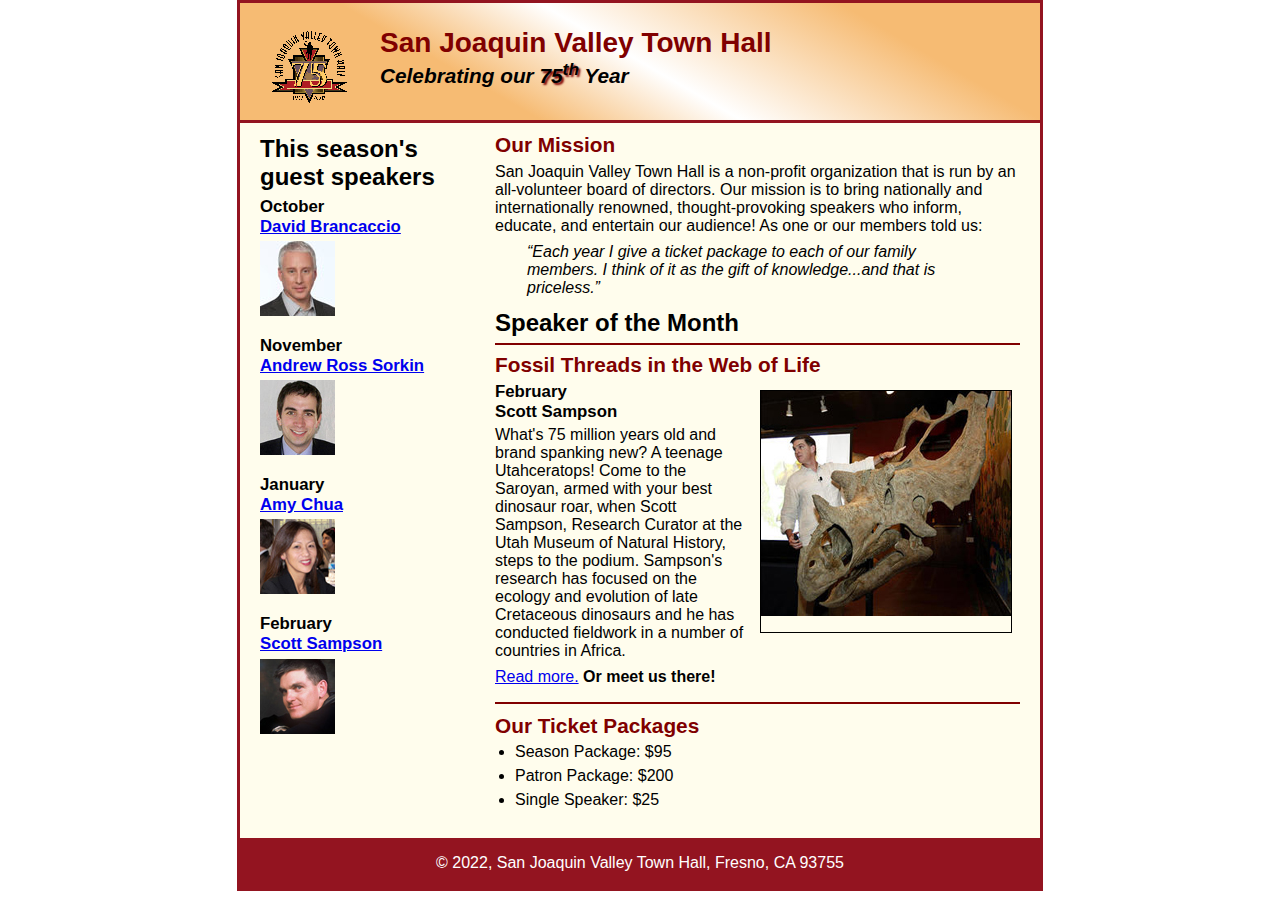
==== c6_index.html @ 51943c96 "Add files via upload" ====
<!DOCTYPE html>
<html lang="en">

<head>
	<meta charset="utf-8">
	<title>San Joaquin Valley Town Hall</title>
	<link rel="shortcut icon" href="images/favicon.ico">
	<link rel="stylesheet" href="styles/c6_main.css">
</head>

<body>
	<header>
		<img src="images/town_hall_logo.gif" alt="Town Hall logo" height="80">
		<h2>San Joaquin Valley Town Hall</h2>
		<h3>Celebrating our <span class="shadow">75<sup>th</sup></span> Year</h3>
	</header>
	<main>
		<section>
			<h2>Our Mission</h2>
			<p>San Joaquin Valley Town Hall is a non-profit organization that is run by an 
				all-volunteer board of directors. Our mission is to bring nationally and 
				internationally renowned, thought-provoking speakers who inform, educate, 
				and entertain our audience! As one or our members told us:</p>
			<blockquote>&ldquo;Each year I give a ticket package to each of our family members. 
				I think of it as the gift of knowledge...and that is priceless.&rdquo;</blockquote>
			<h1>Speaker of the Month</h1>
			<article>
				<h2>Fossil Threads in the Web of Life</h2>
				<img src="images/sampson_dinosaur.jpg" alt="Scott Sampson with dinosaur">
				<h3>February<br>
				Scott Sampson</h3>
				<p>What's 75 million years old and brand spanking new? A teenage Utahceratops! 
				Come to the Saroyan, armed with your best dinosaur roar, when Scott Sampson, Research 
				Curator at the Utah Museum of Natural History, steps to the podium. Sampson's research 
				has focused on the ecology and evolution of late Cretaceous dinosaurs and he has conducted 
				fieldwork in a number of countries in Africa.</p>
				<p><a href="speakers/c6_sampson.html">Read more.</a>&nbsp;<b>Or meet us there!</b></p>
			</article>

			<h2>Our Ticket Packages</h2>
			<ul>
				<li>Season Package: $95</li>
				<li>Patron Package: $200</li>
				<li>Single Speaker: $25</li>
			</ul>
		</section>

		<aside>
			<h1>This season's guest speakers</h1>
			<h3>October<br><a href="speakers/brancaccio.html">David Brancaccio</a></h3>
			<img src="images/brancaccio75.jpg" alt="David Brancaccio photo">
			<h3>November<br><a href="speakers/sorkin.html">Andrew Ross Sorkin</a></h3>
			<img src="images/sorkin75.jpg" alt="Andrew Ross Sorkin photo">
			<h3>January<br><a href="speakers/chua.html">Amy Chua</a></h3>
			<img src="images/chua75.jpg" alt="Amy Chua photo">
			<h3>February<br><a href="speakers/c6_sampson.html">Scott Sampson</a></h3>
			<img src="images/sampson75.jpg" alt="Scott Sampson photo">
		</aside>
	</main>
	<footer>
		<p>&copy; 2022, San Joaquin Valley Town Hall, Fresno, CA 93755</p>
	</footer>
</body>
</html>
---- styles/c6_main.css ----
/* the styles for the elements */
* {
	margin: 0;
	padding: 0;
}
html {
	background-color: white;
}

body {
	font-family: Arial, Helvetica, sans-serif;
    font-size: 100%;
    width: 800px;
    margin: 0 auto;
    border: 3px solid #931420;
    background-color: #fffded;
}

a:focus, a:hover {
	font-style: italic;
}
/* the styles for the header */
header {
	padding: 1.5em 0 2em 0;
	border-bottom: 3px solid #931420;
	background-image: -moz-linear-gradient(
	    30deg, #f6bb73 0%, #f6bb73 30%, white 50%, #f6bb73 80%, #f6bb73 100%);
	background-image: -webkit-linear-gradient(
	    30deg, #f6bb73 0%, #f6bb73 30%, white 50%, #f6bb73 80%, #f6bb73 100%);
	background-image: -o-linear-gradient(
	    30deg, #f6bb73 0%, #f6bb73 30%, white 50%, #f6bb73 80%, #f6bb73 100%);
	background-image: linear-gradient(
	    30deg, #f6bb73 0%, #f6bb73 30%, white 50%, #f6bb73 80%, #f6bb73 100%);
}

header h2 {
	font-size: 175%;
	color: #800000;
}

header h3 {
	font-size: 130%;
	font-style: italic;
}

header img {
	float: left;
	padding: 0 30px;
}

.shadow {
	text-shadow: 2px 2px 2px #800000;
}
/* the styles for the main content */
main {
	padding: 0 0;
}

main h1 {
	font-size: 150%;
	padding-top: 0.5em;
	padding-bottom: 0.25em;
	margin: 0;
}

main h2 {
	color: #800000;
	font-size: 130%;
	padding: .5em 0 .25em 0;
}

main h3 {
	font-size: 105%;
	padding-bottom: .25em;
}

main img {
	padding-bottom: 1em;
}

main p {
	padding-bottom: .5em;
}

main blockquote {
	padding: 0 2em;
	font-style: italic;
}

main ul {
	padding: 0 0 .25em 1.25em;
}

main li {
	padding-bottom: .35em;
}

main section {
	width: 525px;
	float: right;
	padding: 0px 20px 20px 20px;
}
/* the styles for the article */
article {
	padding: .5em 0;
	border-top: 2px solid #800000;
	border-bottom: 2px solid #800000;
}

article h2 {
	padding-top: 0;
}

article h3 {
	font-size: 105%;
	padding-bottom: .25em;
}

article img {
	float: right;
	margin-top: 0.5em;
	margin-left: 1em;
	margin-right: 0.5em;
	margin-bottom: 0.5em;
	border-style: solid;
	border-width: 1px;
}

/* the styles for the aside */
aside {
	width: 215px;
	float: right;
	padding-left: 20px;
	padding-bottom: 20px;
}

aside h3 {
	font-size: 105%;
	padding-bottom: .25em;
}

aside img {
	padding-bottom: 1em;
}

/* the styles for the footer */
footer {
	background-color: #931420;
	clear: both;
}

footer p {
	text-align: center;
	color: white;
	padding: 1em 0;
}
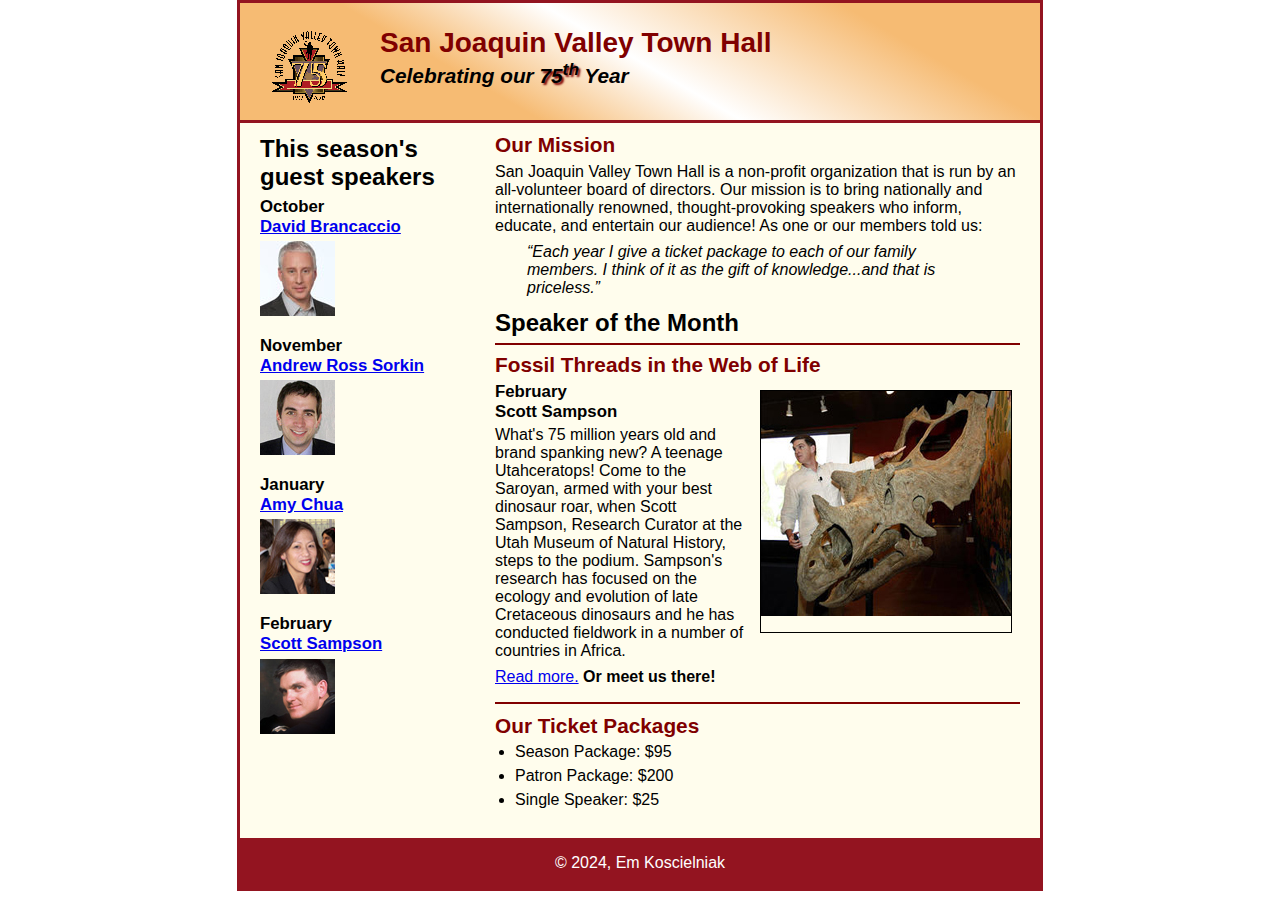
==== commit 19a56632: "Update c6_index.html footer" ====
--- a/c6_index.html
+++ b/c6_index.html
@@ -58,7 +58,7 @@
 		</aside>
 	</main>
 	<footer>
-		<p>&copy; 2022, San Joaquin Valley Town Hall, Fresno, CA 93755</p>
+		<p>&copy; 2024, Em Koscielniak </p>
 	</footer>
 </body>
 </html>
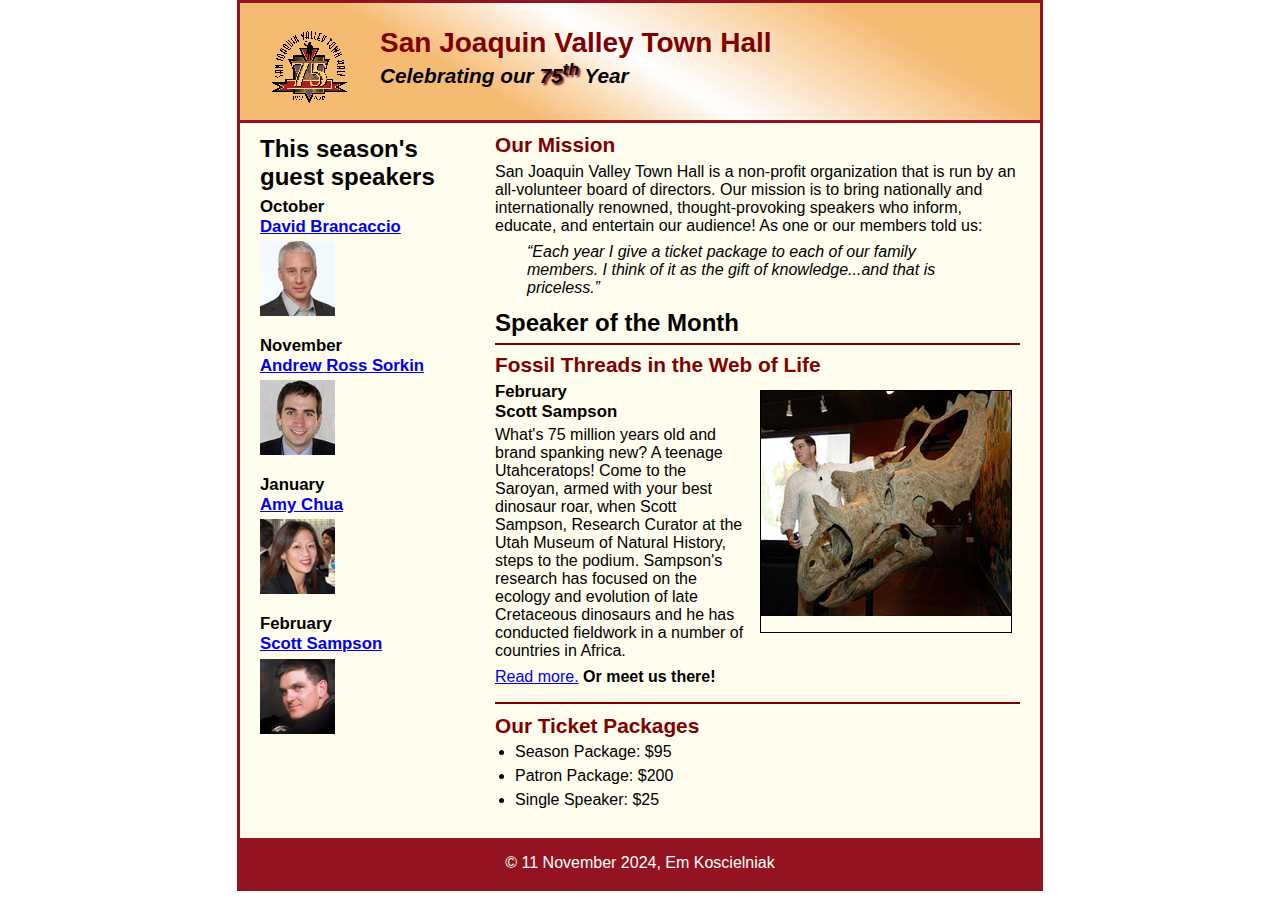
==== commit 2e399728: "Update c6_index.html" ====
--- a/c6_index.html
+++ b/c6_index.html
@@ -58,7 +58,7 @@
 		</aside>
 	</main>
 	<footer>
-		<p>&copy; 2024, Em Koscielniak </p>
+		<p>&copy; 11 November 2024, Em Koscielniak </p>
 	</footer>
 </body>
 </html>
